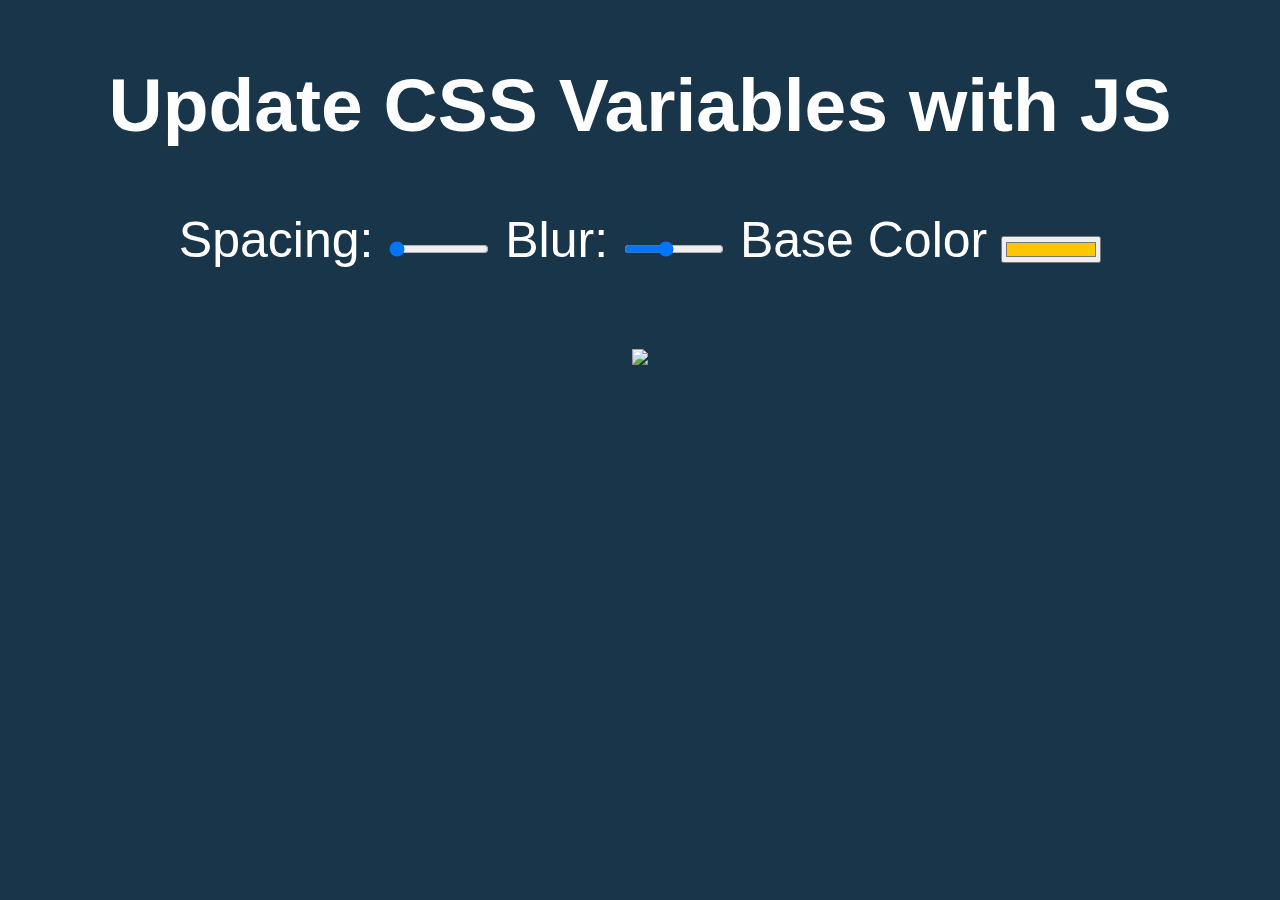
==== cssVariables/index.html @ 2ea16555 "added new project" ====
<!DOCTYPE html>
<html lang="en">
<head>
  <meta charset="UTF-8">
  <title>Scoped CSS Variables and JS</title>
</head>
<body>
  <h2>Update CSS Variables with <span class='hl'>JS</span></h2>

  <div class="controls">
    <label for="spacing">Spacing:</label>
    <input id="spacing" type="range" name="spacing" min="10" max="200" value="10" data-sizing="px">

    <label for="blur">Blur:</label>
    <input id="blur" type="range" name="blur" min="0" max="25" value="10" data-sizing="px">

    <label for="base">Base Color</label>
    <input id="base" type="color" name="base" value="#ffc600">
  </div>

  <img src="https://source.unsplash.com/7bwQXzbF6KE/800x500">

  <style>

    /*
      misc styles, nothing to do with CSS variables
    */

    body {
      text-align: center;
      background: #193549;
      color: white;
      font-family: 'helvetica neue', sans-serif;
      font-weight: 100;
      font-size: 50px;
    }

    .controls {
      margin-bottom: 50px;
    }

    input {
      width:100px;
    }
  </style>

  <script>
  </script>

</body>
</html>
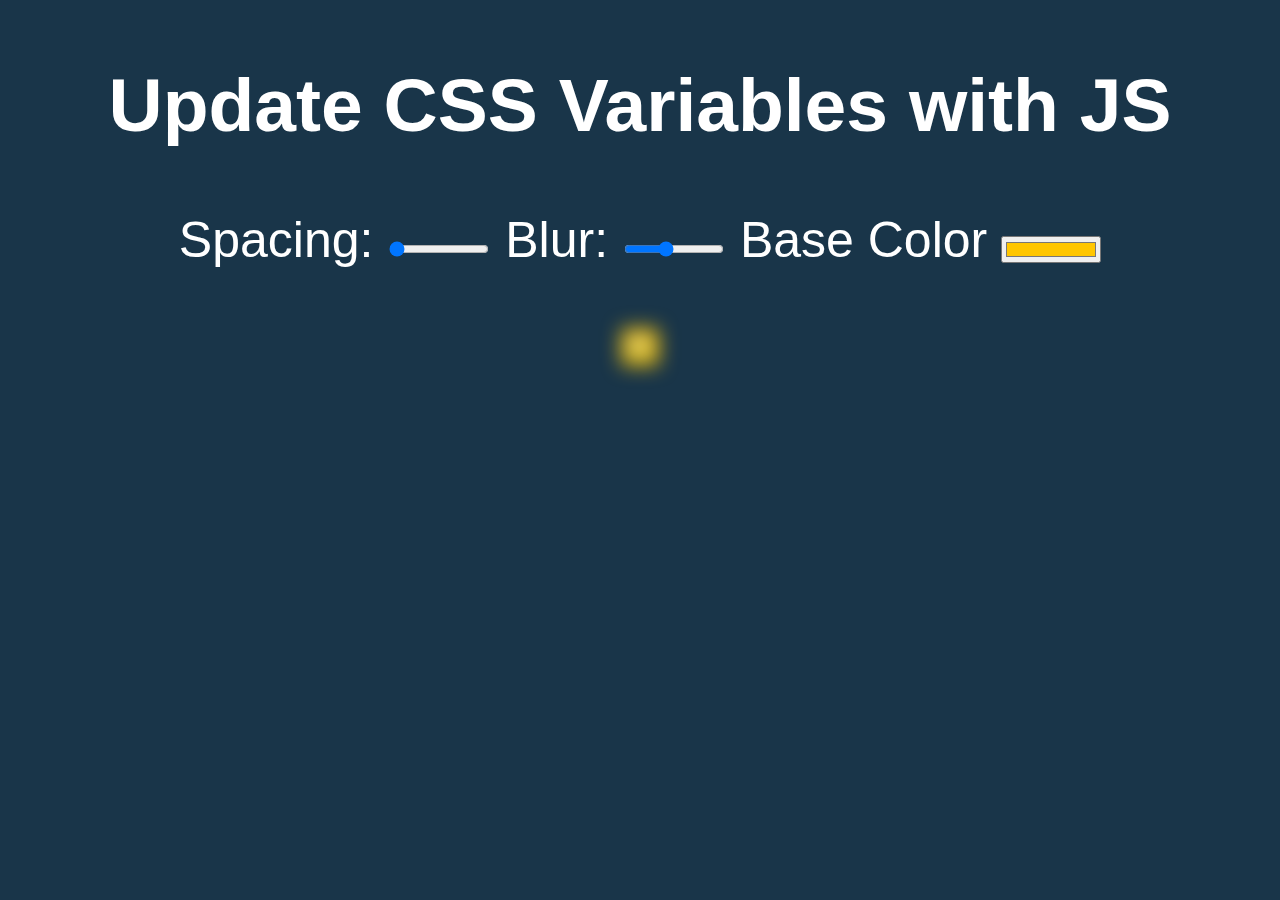
==== commit 65974f22: "finished daily excersize" ====
--- a/cssVariables/index.html
+++ b/cssVariables/index.html
@@ -22,6 +22,18 @@
 
   <style>
 
+  :root {
+    --base: #ffc600;
+    --spacing: 10px;
+    --blur: 10px;
+  }
+
+  img {
+    padding: var(--spacing);
+    background: var(--base);
+    filter: blur(var(--blur));
+  }
+
     /*
       misc styles, nothing to do with CSS variables
     */
@@ -45,6 +57,26 @@
   </style>
 
   <script>
+    const inputs = document.querySelectorAll('.controls input');
+
+    function handleUpdate(){
+      //console.log(this.value)
+      //console.log(this.dataSet)
+
+      const suffix = this.dataset.sizing || '';
+      document.documentElement.style.setProperty(`--${this.name}`, this.value + suffix);
+      
+    }
+
+    inputs.forEach(input => {
+      input.addEventListener('change', handleUpdate)
+    });
+
+    inputs.forEach(input => {
+      input.addEventListener('mousemove', handleUpdate)
+    });
+
+
   </script>
 
 </body>
